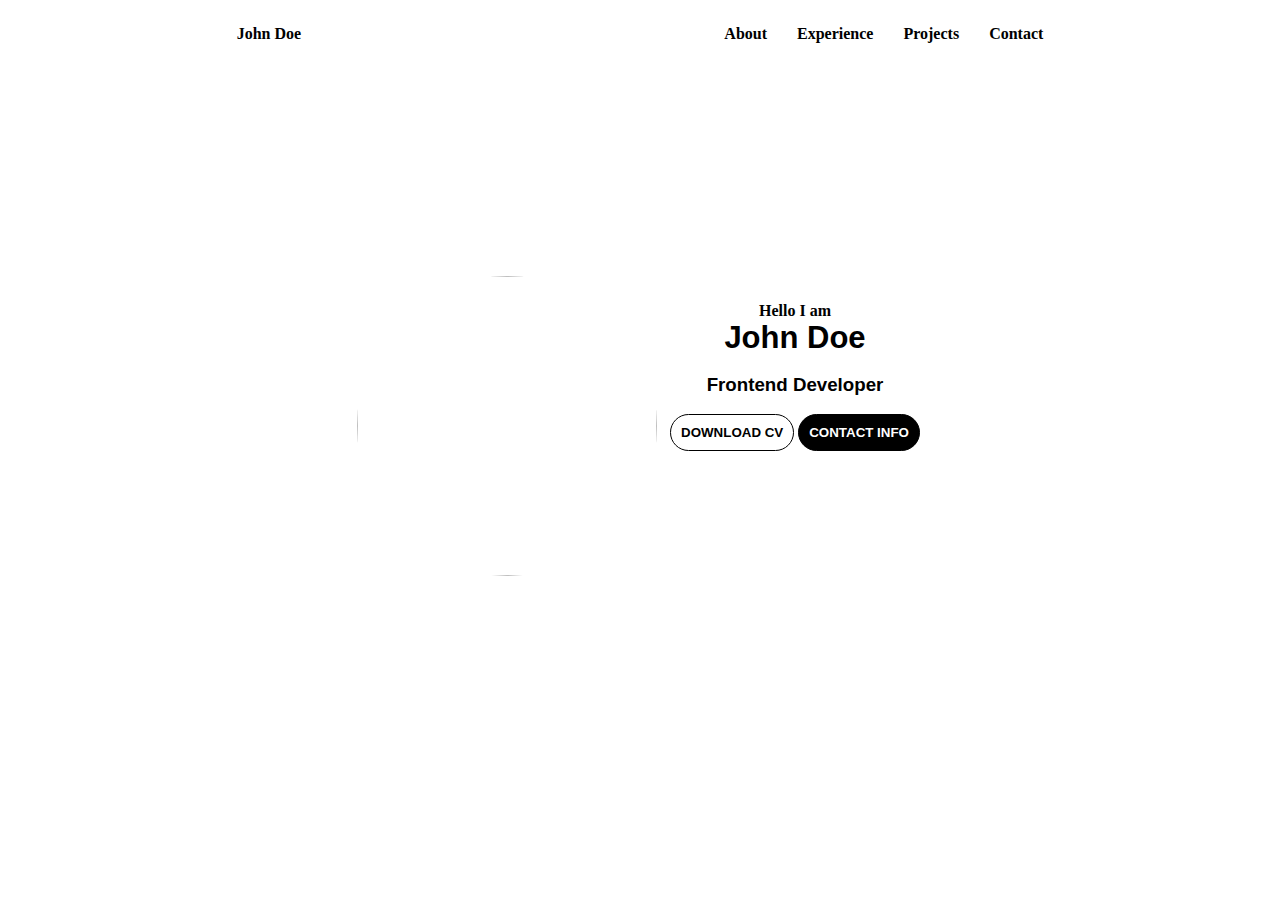
==== index.html @ 983bb150 "file name change" ====
<!DOCTYPE html>
<html lang="en">

<head>
    <title>REACT</title>
    <meta charset="UTF-8">
    <meta name="viewport" content="width=device-width,initial-scale=1.0">
    <link rel="stylesheet" href="style.css">
    <link rel="stylesheet" href="https://cdnjs.cloudflare.com/ajax/libs/font-awesome/6.6.0/css/all.min.css" />
</head>

<body>
    <div class="top_nav_bar">
        <div class="logo_txt">
            John Doe
        </div>
        <div class="txt_link">
            <a href="">About</a>
            <a href="">Experience</a>
            <a href="">Projects</a>
            <a href="">Contact</a>
        </div>
        <div class="burger_point">
            <i class="fa-solid fa-bars"></i>
        </div>
    </div>
    
    <div class="parent_card">
        <div class="profile_img">

           <img width="300" height="300"  src="https://easy-peasy.ai/cdn-cgi/image/quality=80,format=auto,width=700/https://fdczvxmwwjwpwbeeqcth.supabase.co/storage/v1/object/public/images/50dab922-5d48-4c6b-8725-7fd0755d9334/3a3f2d35-8167-4708-9ef0-bdaa980989f9.png" 
           />

        </div>
        <div class="profile_details" style="font-weight: bold;">
              Hello I am <br/>
              <h1 style="font-family: Arial, Helvetica, sans-serif;font-weight: bold;font-size: 31px;"> John Doe </h1> <br/>
              <h3 style="font-family: Arial, Helvetica, sans-serif;font-weight: bold;"> Frontend Developer </h3><br/>
              <button class="cv">DOWNLOAD CV</button> <button class="info">CONTACT INFO</button>

        </div>
    </div>
</body>

</html>
---- style.css ----
* {
    padding: 0;
    margin: 0;
}

.top_nav_bar {
    display: flex;
    padding: 25px;
    justify-content: space-around;

}

.txt_link {
    display: flex;
    gap: 30px;
}

.logo_txt {
    color: black;
    font-weight: bold;
}

a {
    text-decoration: none;
    color: black;
    font-weight: bold;
}
.burger_point{
    display: none;
}

.parent_card{

    width:100%;
    height:80vh;
    display: flex;
    justify-content: center;
    align-items: center;
}   
.profile_img{

}
.profile_img img{
    border-radius: 200px;
}
.profile_details{
    text-align:center;
    margin-left:10px;
    height:35%;
    width:20%;
}
.cv{
    padding:10px;
    border: 0.2px solid black;
    background-color: white;
    border-radius:25px;
    font-weight:bold;
}
.info{
    padding:10px;
    border: 0.2px solid rgb(0, 0, 0);
    background-color: rgb(0, 0, 0);
    border-radius:25px;
    font-weight:bold;
    color:white
}

@media only screen and (max-width:480px){
    .txt_link{
        display:none;
    }
    .burger_point{
        display:block;
        position:relative;
        left:50px;    
    }
    .parent_card{
        display:flex;
        flex-direction: column;
    }
    .profile_details{
        width:500px;
        margin:10px;
    }
}
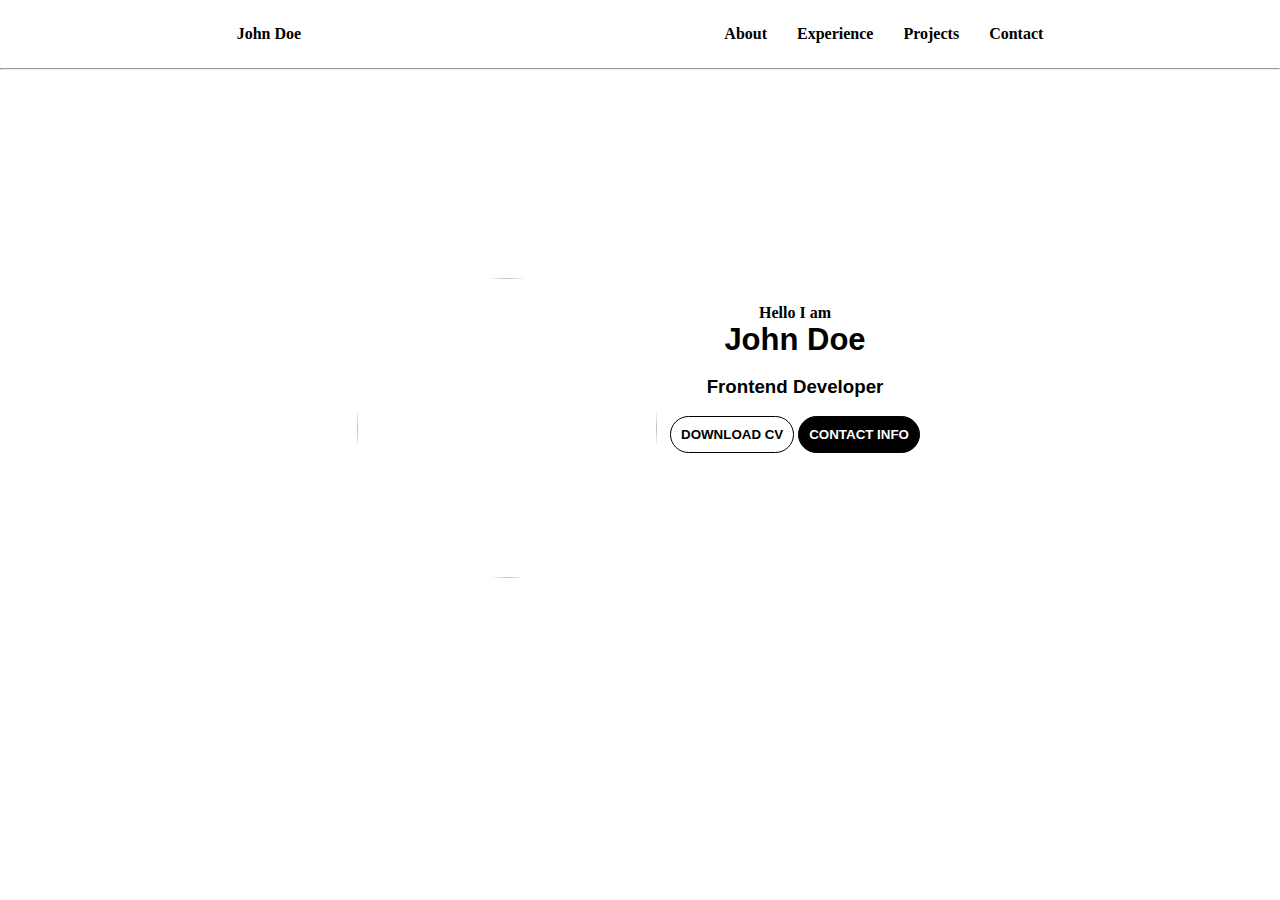
==== commit cb5ee725: "hr tag added" ====
--- a/index.html
+++ b/index.html
@@ -14,6 +14,7 @@
         <div class="logo_txt">
             John Doe
         </div>
+        
         <div class="txt_link">
             <a href="">About</a>
             <a href="">Experience</a>
@@ -24,7 +25,7 @@
             <i class="fa-solid fa-bars"></i>
         </div>
     </div>
-    
+    <hr/>
     <div class="parent_card">
         <div class="profile_img">
 
